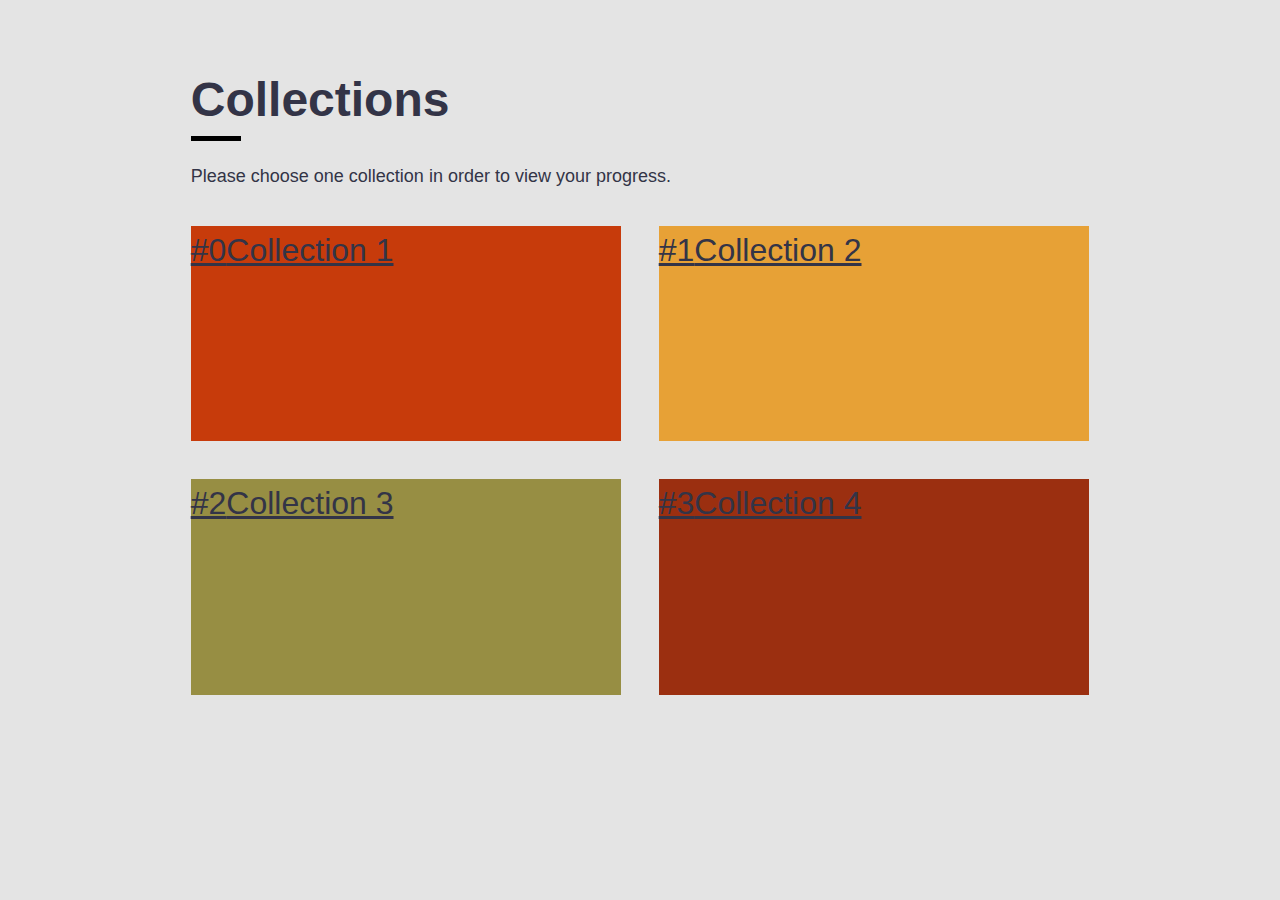
==== app/www/index.html @ 846422bf "blub" ====
<!DOCTYPE html>
<!--
    Copyright (c) 2012-2016 Adobe Systems Incorporated. All rights reserved.

    Licensed to the Apache Software Foundation (ASF) under one
    or more contributor license agreements.  See the NOTICE file
    distributed with this work for additional information
    regarding copyright ownership.  The ASF licenses this file
    to you under the Apache License, Version 2.0 (the
    "License"); you may not use this file except in compliance
    with the License.  You may obtain a copy of the License at

    http://www.apache.org/licenses/LICENSE-2.0

    Unless required by applicable law or agreed to in writing,
    software distributed under the License is distributed on an
    "AS IS" BASIS, WITHOUT WARRANTIES OR CONDITIONS OF ANY
     KIND, either express or implied.  See the License for the
    specific language governing permissions and limitations
    under the License.
-->
<html>

<head>
    <meta charset="utf-8" />
    <meta name="format-detection" content="telephone=no" />
    <meta name="msapplication-tap-highlight" content="no" />
    <meta name="viewport" content="user-scalable=no, initial-scale=1, maximum-scale=1, minimum-scale=1, width=device-width" />
    <!-- This is a wide open CSP declaration. To lock this down for production, see below. -->
    <meta http-equiv="Content-Security-Policy" content="default-src * 'unsafe-inline'; style-src 'self' 'unsafe-inline'; media-src *" />
    <!-- Good default declaration:
    * gap: is required only on iOS (when using UIWebView) and is needed for JS->native communication
    * https://ssl.gstatic.com is required only on Android and is needed for TalkBack to function properly
    * Disables use of eval() and inline scripts in order to mitigate risk of XSS vulnerabilities. To change this:
        * Enable inline JS: add 'unsafe-inline' to default-src
        * Enable eval(): add 'unsafe-eval' to default-src
    * Create your own at http://cspisawesome.com
    -->
    <!-- <meta http-equiv="Content-Security-Policy" content="default-src 'self' data: gap: 'unsafe-inline' https://ssl.gstatic.com; style-src 'self' 'unsafe-inline'; media-src *" /> -->

    <link rel="stylesheet" type="text/css" href="css/grid.css" />
    <link rel="stylesheet" type="text/css" href="css/index.css" />
    <title>Login</title>
</head>

<body>
    <div class="app">
        <section id="login" class="page" style="display:none;">
            <div class="center">
                <img id="logo" src="./img/logo.png" height="40" />
                <div id="deviceready" class="blink">
                    <p class="event authenticating">Waiting for Authentication</p>
                    <p class="event loading">Loading Data from Server</p>
                </div>
            </div>
        </section>
        <section id="collections" class="page" style="display: block;">
            <div class="container">
                <div class="row">
                    <div class="col-12">
                        <h2>Collections</h2>
                        <p class="description">Please choose one collection in order to view your progress.</p>
                    </div>
                </div>
                <div class="row">
                    <a class="collection col-6" href="#">Collection 1</a>
                    <a class="collection col-6" href="#">Collection 2</a>
                    <a class="collection col-6" href="#">Collection 3</a>
                    <a class="collection col-6" href="#">Collection 4</a>
                </div>
            </div>
        </section>
        <section id="items" class="page" style="display: none;">
            
        </section>
    </div>
    <script type="text/javascript" src="cordova.js"></script>
    <script type="text/javascript" src="js/jquery.js"></script>
    <script type="text/javascript" src="js/oauth2.js"></script>
    <script type="text/javascript" src="js/index.js"></script>
    <script type="text/javascript" src="js/visuals.js"></script>
    <script type="text/javascript">
        //app.initialize();
    </script>
</body>

</html>
---- app/www/css/grid.css ----
/**
*** SIMPLE GRID
*** (C) ZACH COLE 2016
**/

@import 'https://fonts.googleapis.com/css?family=Montserrat:700|Open+Sans:400,400i,700';

/* UNIVERSAL */

body {
	-webkit-touch-callout: none;                /* prevent callout to copy image, etc when tap to hold */
	-webkit-text-size-adjust: none;             /* prevent webkit from resizing text to fit */
	-webkit-user-select: none;                  /* prevent copy paste, to allow, change 'none' to 'text' */
	background-color:#E4E4E4;
	height:100%;
	margin:0px;
	padding:0px;
	width:100%;
	left: 0;
	top: 0;
	font-size: 100%;
}


/* ROOT FONT STYLES */

* {
	font-family: 'Open Sans', sans-serif;
	color: #333447;
	line-height: 1.5;
}

/* TYPOGRAPHY */

h1, h2, h3, h4, h5, h6 {
	font-family: 'Montserrat', sans-serif;
}

h1 {
	font-size: 2.5rem;
}

h2 {
	font-size: 3rem;
	position: relative;
	margin-bottom: .5em;
}

h2:after {
	content: '';
	position: absolute;
	bottom: -5px;
	left: 0;
	height: 5px;
	width: 50px;
	background-color: #000;
}

h3 {
	font-size: 1.375rem;
}

h4 {
	font-size: 1.125rem;
}

h5 {
	font-size: 1rem;
}

h6 {
	font-size: 0.875rem;
}

p {
	font-size: 1.125rem;
	line-height: 1.8;
}

.font-light {
	font-weight: 300;
}

.font-regular {
	font-weight: 400;
}

.font-heavy {
	font-weight: 700;
}

/* POSITIONING */

.left {
	text-align: left;
}

.right {
	text-align: right;
}

.center {
	text-align: center;
	margin-left: auto;
	margin-right: auto;
}

.justify {
	text-align: justify;
}

/* ==== GRID SYSTEM ==== */

.container {
	width: 90%;
	margin-left: auto;
	margin-right: auto;
}

.row {
	position: relative;
	width: 100%;
}

.row [class^="col"] {
	float: left;
	margin: 0.5rem 2%;
	min-height: 0.125rem;
}

.col-1,
.col-2,
.col-3,
.col-4,
.col-5,
.col-6,
.col-7,
.col-8,
.col-9,
.col-10,
.col-11,
.col-12 {
	width: 96%;
}

.col-1-sm {
	width: 4.33%;
}

.col-2-sm {
	width: 12.66%;
}

.col-3-sm {
	width: 21%;
}

.col-4-sm {
	width: 29.33%;
}

.col-5-sm {
	width: 37.66%;
}

.col-6-sm {
	width: 46%;
}

.col-7-sm {
	width: 54.33%;
}

.col-8-sm {
	width: 62.66%;
}

.col-9-sm {
	width: 71%;
}

.col-10-sm {
	width: 79.33%;
}

.col-11-sm {
	width: 87.66%;
}

.col-12-sm {
	width: 96%;
}

.row::after {
	content: "";
	display: table;
	clear: both;
}

.hidden-sm {
	display: none;
}

@media only screen and (min-width: 33.75em) {  /* 540px */
	.container {
		width: 80%;
	}
}

@media only screen and (min-width: 45em) {  /* 720px */
	.col-1 {
		width: 4.33%;
	}

	.col-2 {
		width: 12.66%;
	}

	.col-3 {
		width: 21%;
	}

	.col-4 {
		width: 29.33%;
	}

	.col-5 {
		width: 37.66%;
	}

	.col-6 {
		width: 46%;
	}

	.col-7 {
		width: 54.33%;
	}

	.col-8 {
		width: 62.66%;
	}

	.col-9 {
		width: 71%;
	}

	.col-10 {
		width: 79.33%;
	}

	.col-11 {
		width: 87.66%;
	}

	.col-12 {
		width: 96%;
	}

	.hidden-sm {
		display: block;
	}
}

@media only screen and (min-width: 60em) { /* 960px */
	.container {
		width: 75%;
		max-width: 60rem;
	}
}
---- app/www/css/index.css ----
/*
 * Licensed to the Apache Software Foundation (ASF) under one
 * or more contributor license agreements.  See the NOTICE file
 * distributed with this work for additional information
 * regarding copyright ownership.  The ASF licenses this file
 * to you under the Apache License, Version 2.0 (the
 * "License"); you may not use this file except in compliance
 * with the License.  You may obtain a copy of the License at
 *
 * http://www.apache.org/licenses/LICENSE-2.0
 *
 * Unless required by applicable law or agreed to in writing,
 * software distributed under the License is distributed on an
 * "AS IS" BASIS, WITHOUT WARRANTIES OR CONDITIONS OF ANY
 * KIND, either express or implied.  See the License for the
 * specific language governing permissions and limitations
 * under the License.
 */

.app {
    padding: 1rem;
}

/* Home */
.page#home {
    text-align: center;
}

.event {
    display: none;
    color:#fff;
    font-size:12px;
    margin-top: 30px;
    padding:3px 7px;
    background-color:#333;
}

@keyframes fade {
    from { opacity: 0.3; }
    50% { opacity: 0.2; }
    to { opacity: 0.3; }
}
 
@-webkit-keyframes fade {
    from { opacity: 0.3; }
    50% { opacity: 0.2; }
    to { opacity: 0.3; }
}
 
.blink {
    animation:fade 3000ms infinite;
    -webkit-animation:fade 3000ms infinite;
}

/* Collections */
.page#collections a {
    height: 200px;
    background-color: orange;
    margin-bottom: 30px;
    font-size: 2rem;
}
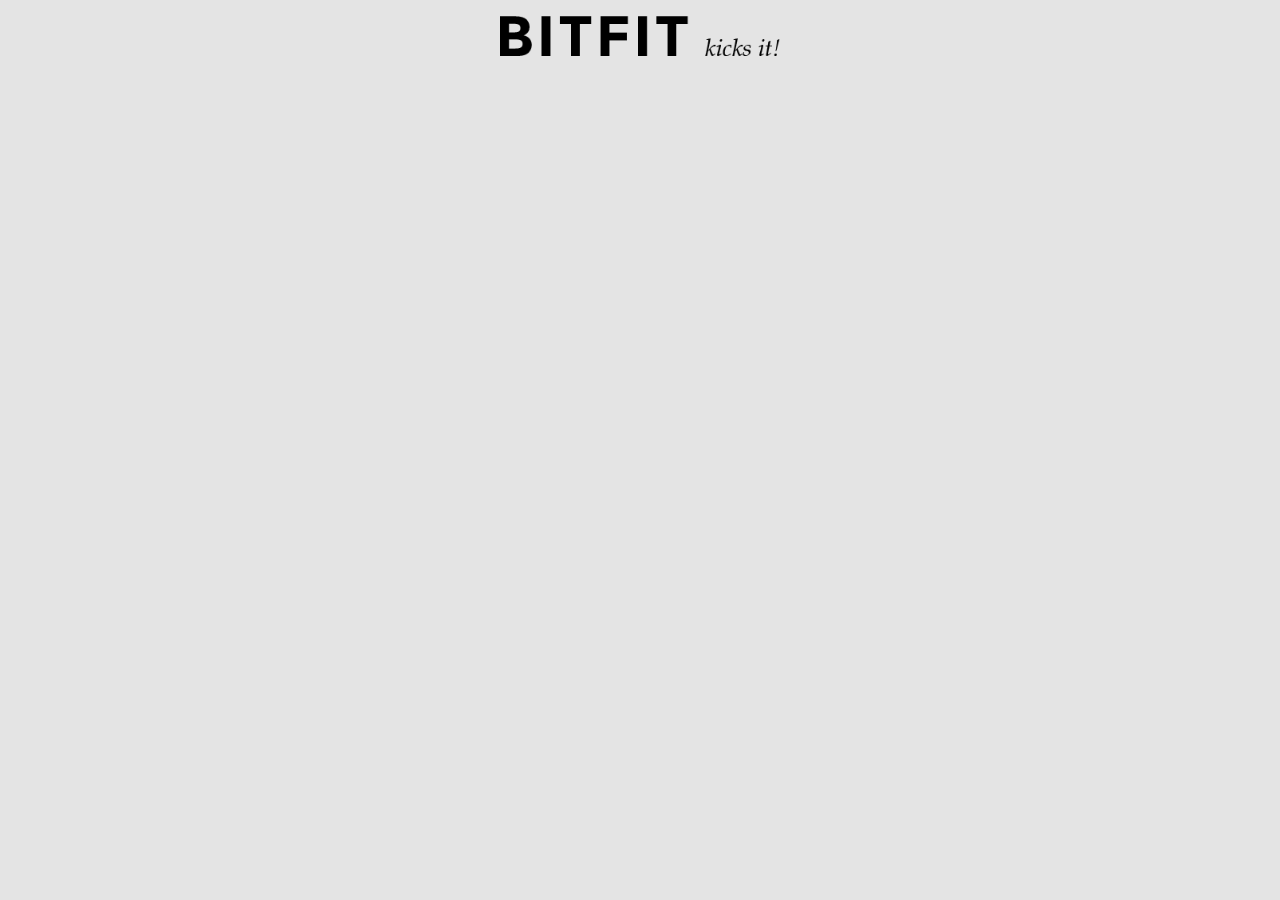
==== commit e35ca867: "bla" ====
--- a/app/www/index.html
+++ b/app/www/index.html
@@ -45,7 +45,7 @@
 
 <body>
     <div class="app">
-        <section id="login" class="page" style="display:none;">
+        <section id="login" class="page" style="display:block;">
             <div class="center">
                 <img id="logo" src="./img/logo.png" height="40" />
                 <div id="deviceready" class="blink">
@@ -54,7 +54,7 @@
                 </div>
             </div>
         </section>
-        <section id="collections" class="page" style="display: block;">
+        <section id="collections" class="page" style="display: none;">
             <div class="container">
                 <div class="row">
                     <div class="col-12">
@@ -80,7 +80,7 @@
     <script type="text/javascript" src="js/index.js"></script>
     <script type="text/javascript" src="js/visuals.js"></script>
     <script type="text/javascript">
-        //app.initialize();
+        app.initialize();
     </script>
 </body>
 
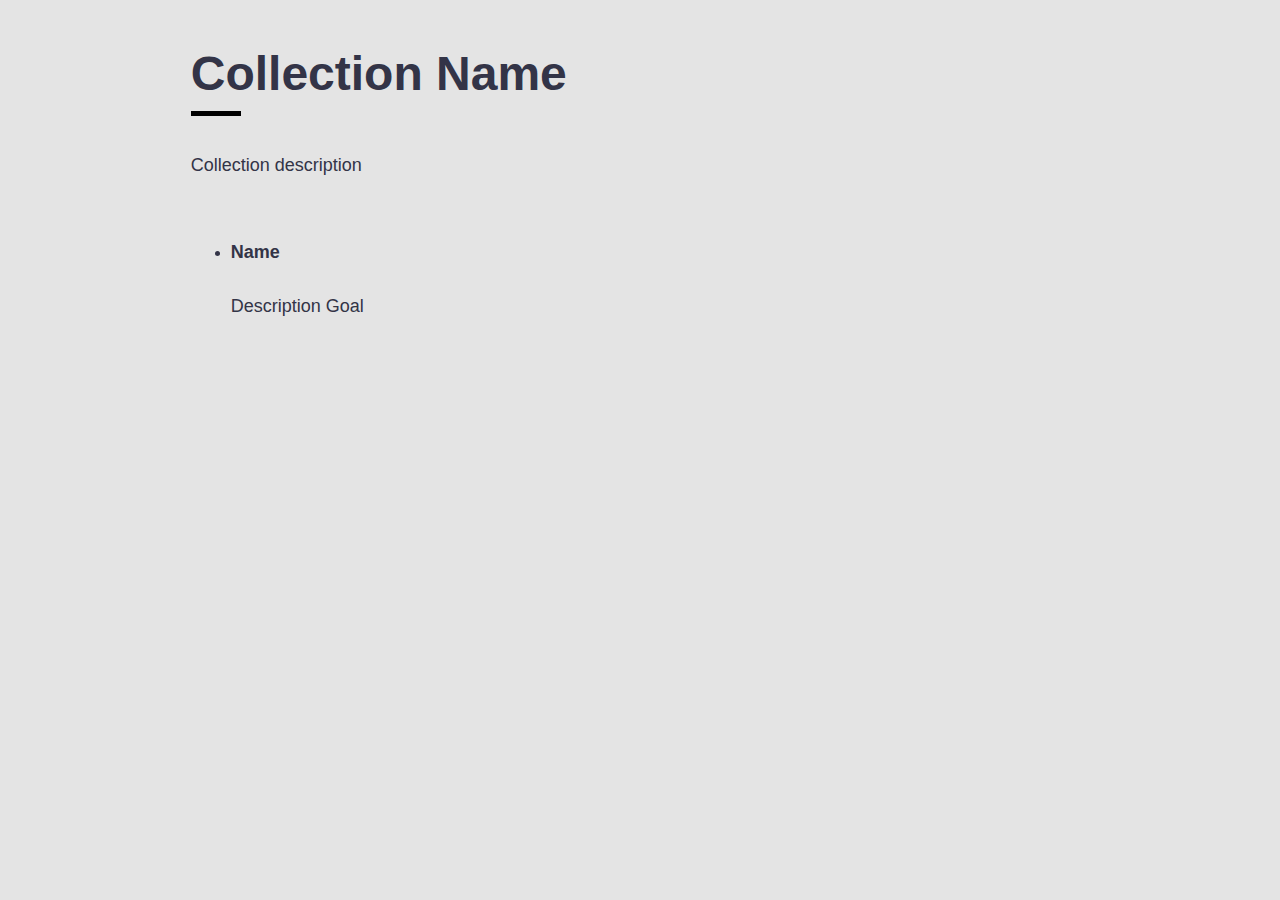
==== commit 988e52b8: "UI Stuff" ====
--- a/app/www/index.html
+++ b/app/www/index.html
@@ -39,16 +39,17 @@
     <!-- <meta http-equiv="Content-Security-Policy" content="default-src 'self' data: gap: 'unsafe-inline' https://ssl.gstatic.com; style-src 'self' 'unsafe-inline'; media-src *" /> -->
 
     <link rel="stylesheet" type="text/css" href="css/grid.css" />
+    <link rel="stylesheet" type="text/css" href="https://maxcdn.bootstrapcdn.com/font-awesome/4.6.3/css/font-awesome.min.css">
     <link rel="stylesheet" type="text/css" href="css/index.css" />
     <title>Login</title>
 </head>
 
 <body>
     <div class="app">
-        <section id="login" class="page" style="display:block;">
+        <section id="login" class="page" style="display:none;">
             <div class="center">
                 <img id="logo" src="./img/logo.png" height="40" />
-                <div id="deviceready" class="blink">
+                <div class="blink">
                     <p class="event authenticating">Waiting for Authentication</p>
                     <p class="event loading">Loading Data from Server</p>
                 </div>
@@ -59,19 +60,51 @@
                 <div class="row">
                     <div class="col-12">
                         <h2>Collections</h2>
-                        <p class="description">Please choose one collection in order to view your progress.</p>
+                        <p class="description">Choose a collection in order to start a healthier life. Keep moving!</p>
                     </div>
                 </div>
                 <div class="row">
-                    <a class="collection col-6" href="#">Collection 1</a>
-                    <a class="collection col-6" href="#">Collection 2</a>
-                    <a class="collection col-6" href="#">Collection 3</a>
-                    <a class="collection col-6" href="#">Collection 4</a>
+                    <a class="collection col-6" href="#">
+                        Collection 1
+                        <i>Lorem Ipsum is simply dummy text of the printing and typesetting industry. Lorem Ipsum has been the industry's..</i>
+                    </a>
+                    <a class="collection col-6" href="#">
+                        Collection 2
+                        <i></i>
+                    </a>
+                    <a class="collection col-6" href="#">
+                        Collection 3
+                        <i></i>
+                    </a>
+                    <a class="collection col-6" href="#">
+                        Collection 4
+                        <i></i>
+                    </a>
+                    <!-- ... -->
                 </div>
             </div>
         </section>
-        <section id="items" class="page" style="display: none;">
-            
+        <section id="items" class="page" style="display: block;">
+            <div class="container">
+                <div class="row">
+                    <div class="col-12">
+                        <h2>Collection Name</h2>
+                        <p class="description">Collection description</p>
+                    </div>
+                </div>
+                <div class="row">
+                    <ul class="col-12">
+                        <li>
+                            <h4 class="item-name">Name</h4>
+                            <p class="item-description">
+                                Description
+                                <span class="item-goal"><i class="fa fa-bullseye"></i>Goal</span>
+                                <span class="item-prize"><i class="fa fa-trophy"></i></span>
+                            </p>
+                        </li>
+                    </ul>
+                </div>
+            </div>            
         </section>
     </div>
     <script type="text/javascript" src="cordova.js"></script>
@@ -80,7 +113,7 @@
     <script type="text/javascript" src="js/index.js"></script>
     <script type="text/javascript" src="js/visuals.js"></script>
     <script type="text/javascript">
-        app.initialize();
+        //app.initialize();
     </script>
 </body>
 
--- a/app/www/css/grid.css
+++ b/app/www/css/grid.css
@@ -43,13 +43,14 @@
 h2 {
 	font-size: 3rem;
 	position: relative;
-	margin-bottom: .5em;
+	margin: .5em 0 1em 0;
+	line-height: 1.1;
 }
 
 h2:after {
 	content: '';
 	position: absolute;
-	bottom: -5px;
+	bottom: -15px;
 	left: 0;
 	height: 5px;
 	width: 50px;
--- a/app/www/css/index.css
+++ b/app/www/css/index.css
@@ -26,11 +26,14 @@
     text-align: center;
 }
 
+.description {
+
+}
+
 .event {
     display: none;
     color:#fff;
     font-size:12px;
-    margin-top: 30px;
     padding:3px 7px;
     background-color:#333;
 }
@@ -57,5 +60,18 @@
     height: 200px;
     background-color: orange;
     margin-bottom: 30px;
-    font-size: 2rem;
+    text-decoration: none;
+    font-size: 1rem;
+}
+
+.page#collections a span {
+    font-size: 2.5rem;
+    font-weight: 700;
+    margin: 0 15px 0 20px;
+}
+
+.page#collections a i {
+    display: block;
+    color: rgba(0,0,0,0.3);
+    margin: 0 20px;
 }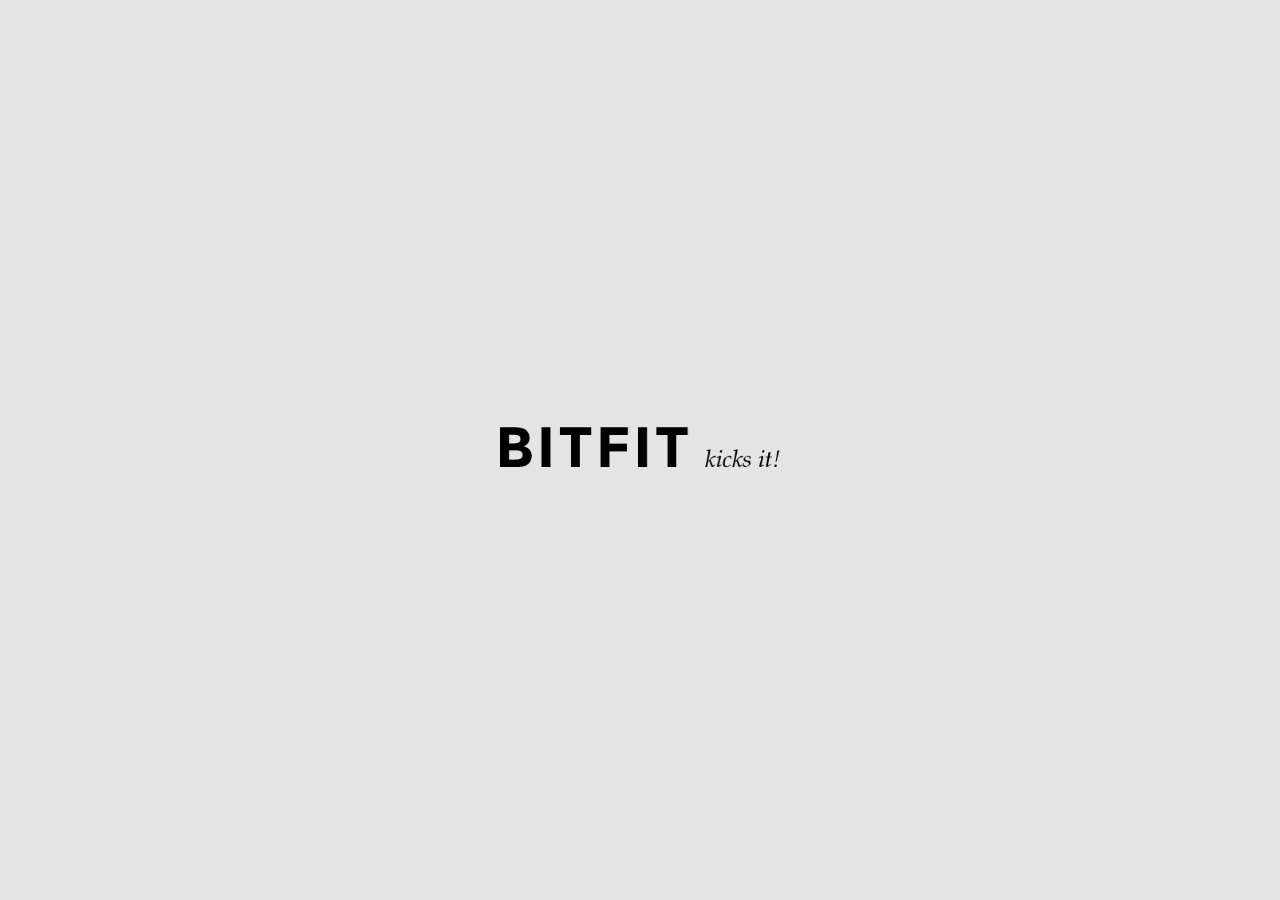
==== commit 7436b7cf: "no message" ====
--- a/app/www/index.html
+++ b/app/www/index.html
@@ -39,17 +39,16 @@
     <!-- <meta http-equiv="Content-Security-Policy" content="default-src 'self' data: gap: 'unsafe-inline' https://ssl.gstatic.com; style-src 'self' 'unsafe-inline'; media-src *" /> -->
 
     <link rel="stylesheet" type="text/css" href="css/grid.css" />
-    <link rel="stylesheet" type="text/css" href="https://maxcdn.bootstrapcdn.com/font-awesome/4.6.3/css/font-awesome.min.css">
     <link rel="stylesheet" type="text/css" href="css/index.css" />
     <title>Login</title>
 </head>
 
 <body>
     <div class="app">
-        <section id="login" class="page" style="display:none;">
+        <section id="login" class="page" style="display:block;">
             <div class="center">
                 <img id="logo" src="./img/logo.png" height="40" />
-                <div class="blink">
+                <div id="deviceready" class="blink">
                     <p class="event authenticating">Waiting for Authentication</p>
                     <p class="event loading">Loading Data from Server</p>
                 </div>
@@ -60,51 +59,19 @@
                 <div class="row">
                     <div class="col-12">
                         <h2>Collections</h2>
-                        <p class="description">Choose a collection in order to start a healthier life. Keep moving!</p>
+                        <p class="description">Please choose one collection in order to view your progress.</p>
                     </div>
                 </div>
-                <div class="row">
-                    <a class="collection col-6" href="#">
-                        Collection 1
-                        <i>Lorem Ipsum is simply dummy text of the printing and typesetting industry. Lorem Ipsum has been the industry's..</i>
-                    </a>
-                    <a class="collection col-6" href="#">
-                        Collection 2
-                        <i></i>
-                    </a>
-                    <a class="collection col-6" href="#">
-                        Collection 3
-                        <i></i>
-                    </a>
-                    <a class="collection col-6" href="#">
-                        Collection 4
-                        <i></i>
-                    </a>
-                    <!-- ... -->
+                <div id = "list" class="row">
+                    <!--<a class="collection col-6" href="#">Collection 1</a>
+                    <a class="collection col-6" href="#">Collection 2</a>
+                    <a class="collection col-6" href="#">Collection 3</a>
+                    <a class="collection col-6" href="#">Collection 4</a>-->
                 </div>
             </div>
         </section>
-        <section id="items" class="page" style="display: block;">
-            <div class="container">
-                <div class="row">
-                    <div class="col-12">
-                        <h2>Collection Name</h2>
-                        <p class="description">Collection description</p>
-                    </div>
-                </div>
-                <div class="row">
-                    <ul class="col-12">
-                        <li>
-                            <h4 class="item-name">Name</h4>
-                            <p class="item-description">
-                                Description
-                                <span class="item-goal"><i class="fa fa-bullseye"></i>Goal</span>
-                                <span class="item-prize"><i class="fa fa-trophy"></i></span>
-                            </p>
-                        </li>
-                    </ul>
-                </div>
-            </div>            
+        <section id="items" class="page" style="display: none;">
+            
         </section>
     </div>
     <script type="text/javascript" src="cordova.js"></script>
@@ -113,7 +80,7 @@
     <script type="text/javascript" src="js/index.js"></script>
     <script type="text/javascript" src="js/visuals.js"></script>
     <script type="text/javascript">
-        //app.initialize();
+        app.initialize();
     </script>
 </body>
 
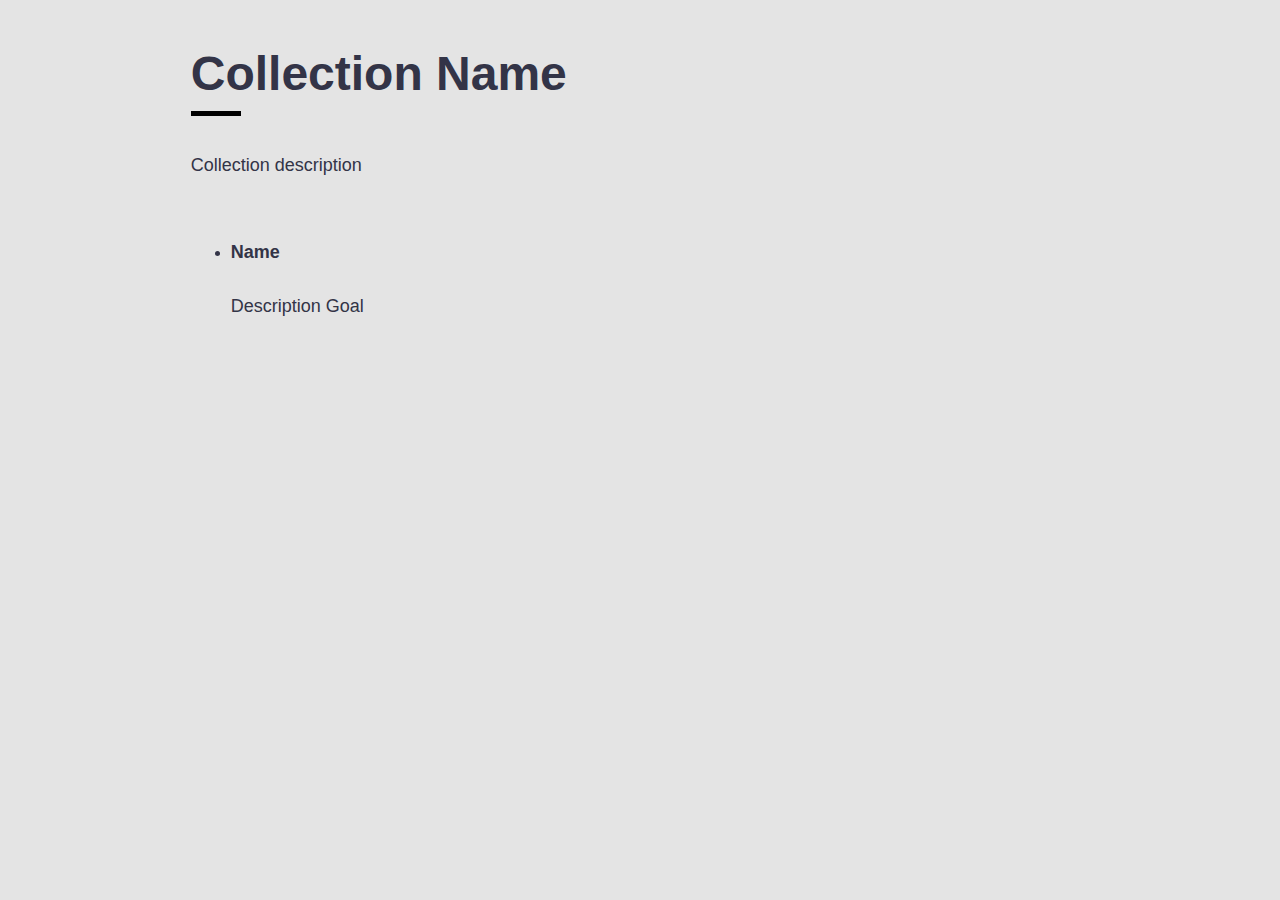
==== commit 5ea331ab: "Merge branch 'robin' into merged" ====
--- a/app/www/index.html
+++ b/app/www/index.html
@@ -39,16 +39,17 @@
     <!-- <meta http-equiv="Content-Security-Policy" content="default-src 'self' data: gap: 'unsafe-inline' https://ssl.gstatic.com; style-src 'self' 'unsafe-inline'; media-src *" /> -->
 
     <link rel="stylesheet" type="text/css" href="css/grid.css" />
+    <link rel="stylesheet" type="text/css" href="https://maxcdn.bootstrapcdn.com/font-awesome/4.6.3/css/font-awesome.min.css">
     <link rel="stylesheet" type="text/css" href="css/index.css" />
     <title>Login</title>
 </head>
 
 <body>
     <div class="app">
-        <section id="login" class="page" style="display:block;">
+        <section id="login" class="page" style="display:none;">
             <div class="center">
                 <img id="logo" src="./img/logo.png" height="40" />
-                <div id="deviceready" class="blink">
+                <div class="blink">
                     <p class="event authenticating">Waiting for Authentication</p>
                     <p class="event loading">Loading Data from Server</p>
                 </div>
@@ -59,19 +60,51 @@
                 <div class="row">
                     <div class="col-12">
                         <h2>Collections</h2>
-                        <p class="description">Please choose one collection in order to view your progress.</p>
+                        <p class="description">Choose a collection in order to start a healthier life. Keep moving!</p>
                     </div>
                 </div>
-                <div id = "list" class="row">
-                    <!--<a class="collection col-6" href="#">Collection 1</a>
-                    <a class="collection col-6" href="#">Collection 2</a>
-                    <a class="collection col-6" href="#">Collection 3</a>
-                    <a class="collection col-6" href="#">Collection 4</a>-->
+                <div class="row">
+                    <a class="collection col-6" href="#">
+                        Collection 1
+                        <i>Lorem Ipsum is simply dummy text of the printing and typesetting industry. Lorem Ipsum has been the industry's..</i>
+                    </a>
+                    <a class="collection col-6" href="#">
+                        Collection 2
+                        <i></i>
+                    </a>
+                    <a class="collection col-6" href="#">
+                        Collection 3
+                        <i></i>
+                    </a>
+                    <a class="collection col-6" href="#">
+                        Collection 4
+                        <i></i>
+                    </a>
+                    <!-- ... -->
                 </div>
             </div>
         </section>
-        <section id="items" class="page" style="display: none;">
-            
+        <section id="items" class="page" style="display: block;">
+            <div class="container">
+                <div class="row">
+                    <div class="col-12">
+                        <h2>Collection Name</h2>
+                        <p class="description">Collection description</p>
+                    </div>
+                </div>
+                <div class="row">
+                    <ul class="col-12">
+                        <li>
+                            <h4 class="item-name">Name</h4>
+                            <p class="item-description">
+                                Description
+                                <span class="item-goal"><i class="fa fa-bullseye"></i>Goal</span>
+                                <span class="item-prize"><i class="fa fa-trophy"></i></span>
+                            </p>
+                        </li>
+                    </ul>
+                </div>
+            </div>            
         </section>
     </div>
     <script type="text/javascript" src="cordova.js"></script>
@@ -80,7 +113,7 @@
     <script type="text/javascript" src="js/index.js"></script>
     <script type="text/javascript" src="js/visuals.js"></script>
     <script type="text/javascript">
-        app.initialize();
+        //app.initialize();
     </script>
 </body>
 
